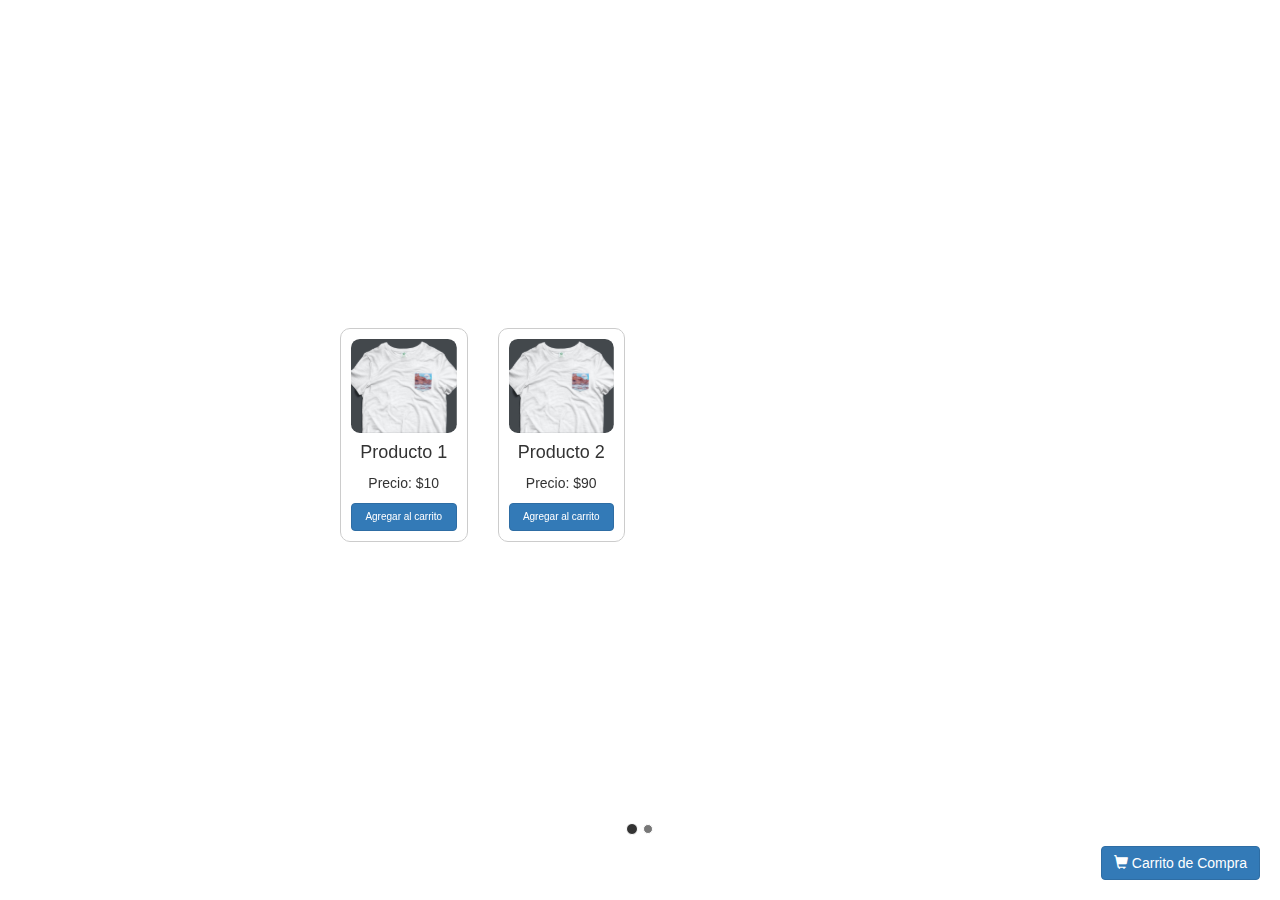
==== index.html @ 8c1e0756 "Add files via upload" ====
<!DOCTYPE html>
<html>

<head>
  <title>Tienda en línea</title>
  <meta name="viewport" content="width=device-width, initial-scale=1">
  <link href="https://cdn.jsdelivr.net/npm/bootstrap@5.3.0/dist/css/bootstrap.min.css" rel="stylesheet" integrity="sha384-9ndCyUaIbzAi2FUVXJi0CjmCapSmO7SnpJef0486qhLnuZ2cdeRhO02iuK6FUUVM" crossorigin="anonymous">
  <link rel="stylesheet" href="https://maxcdn.bootstrapcdn.com/bootstrap/3.3.7/css/bootstrap.min.css">
  <style>
    .product-card {
      border: 1px solid #ccc;
      border-radius: 10px;
      padding: 10px;
      margin-bottom: 10px;
      text-align: center;
    }

    .product-card h4 {
      margin-top: 10px;
    }

    .product-card p {
      margin-bottom: 10px;
    }

    #cart-button {
      position: fixed;
      bottom: 20px;
      right: 20px;
      z-index: 999;
    }

    .carousel-inner {
      margin-bottom: 20px;
    }

    .carousel-control {
      display: none;
    }

    .carousel-indicators {
      bottom: 50px;
    }

    .carousel-indicators li {
      width: 10px;
      height: 10px;
      border-radius: 100%;
      background-color: #777;
    }

    .carousel-indicators .active {
      background-color: #333;
    }

    /* Added CSS */
    .carousel {
      display: flex;
      justify-content: center;
      align-items: center;
      height: 100vh;
    }

    .carousel-inner {
      max-width: 600px;
    }

    /* Added CSS */
    .product-card img {
      width: 100%;
      height: auto;
      object-fit: cover;
    }

    /* Added CSS */
    .add-to-cart {
      width: 100%;
      font-size: 1rem;
    }
  </style>
</head>

<body>
    
  <div class="container">
    <div id="myCarousel" class="carousel slide" data-ride="carousel">
      <!-- Indicators -->
      <ol class="carousel-indicators">
        <li data-target="#myCarousel" data-slide-to="0" class="active"></li>
        <li data-target="#myCarousel" data-slide-to="1"></li>
      </ol>

      <!-- Wrapper for slides -->
      <div class="carousel-inner">
        <div class="item active">
          <div class="row">
            <div class="col-xs-6 col-sm-4 col-md-3">
              <div class="product-card">
                <img src="image 2.svg" alt="Producto 1">
                <div class="product-info">
                  <h4>Producto 1</h4>
                  <p>Precio: $10</p>
                  <button class="btn btn-primary add-to-cart" data-name="Producto 1" data-price="10">Agregar al carrito</button>
                </div>
              </div>
            </div>
            <div class="col-xs-6 col-sm-4 col-md-3">
              <div class="product-card">
                <img src="image 2.svg" alt="Producto 2">
                <div class="product-info">
                  <h4>Producto 2</h4>
                  <p>Precio: $90</p>
                  <button class="btn btn-primary add-to-cart" data-name="Producto 2" data-price="90">Agregar al carrito</button>
                </div>
              </div>
            </div>
          </div>
        </div>

        <div class="item">
          <div class="row">
            <div class="col-xs-6 col-sm-4 col-md-3">
              <div class="product-card">
                <img src="image 2.svg" alt="Producto 3">
                <div class="product-info">
                  <h4>Producto 3</h4>
                  <p>Precio: $30</p>
                  <button class="btn btn-primary add-to-cart" data-name="Producto 3" data-price="30">Agregar al carrito</button>
                </div>
              </div>
            </div>
            <div class="col-xs-6 col-sm-4 col-md-3">
              <div class="product-card">
                <img src="image 2.svg" alt="Producto 4">
                <div class="product-info">
                  <h4>Producto 4</h4>
                  <p>Precio: $40</p>
                  <button class="btn btn-primary add-to-cart" data-name="Producto 4" data-price="40">Agregar al carrito</button>
                </div>
              </div>
            </div>
          </div>
        </div>
      </div>

      <!-- Controls -->
      <a class="left carousel-control" href="#myCarousel" data-slide="prev">
        <span class="glyphicon glyphicon-chevron-left"></span>
      </a>
      <a class="right carousel-control" href="#myCarousel" data-slide="next">
        <span class="glyphicon glyphicon-chevron-right"></span>
      </a>
    </div>

    <a href="carrito.html" id="cart-button" class="btn btn-primary">
      <span class="glyphicon glyphicon-shopping-cart"></span> Carrito de Compra
    </a>
  </div>

  <script src="https://code.jquery.com/jquery-3.5.1.min.js"></script>
  <script src="https://maxcdn.bootstrapcdn.com/bootstrap/3.3.7/js/bootstrap.min.js"></script>
  <script>
    $(document).ready(function() {
      // Agrega el producto al carrito de compra
      $(".add-to-cart").click(function() {
        var name = $(this).data("name");
        var price = $(this).data("price");

        var cartItems = JSON.parse(localStorage.getItem("cartItems")) || [];
        var newItem = {
          name: name,
          price: price
        };
        cartItems.push(newItem);
        localStorage.setItem("cartItems", JSON.stringify(cartItems));
      });
    });
  </script>
</body>

</html>
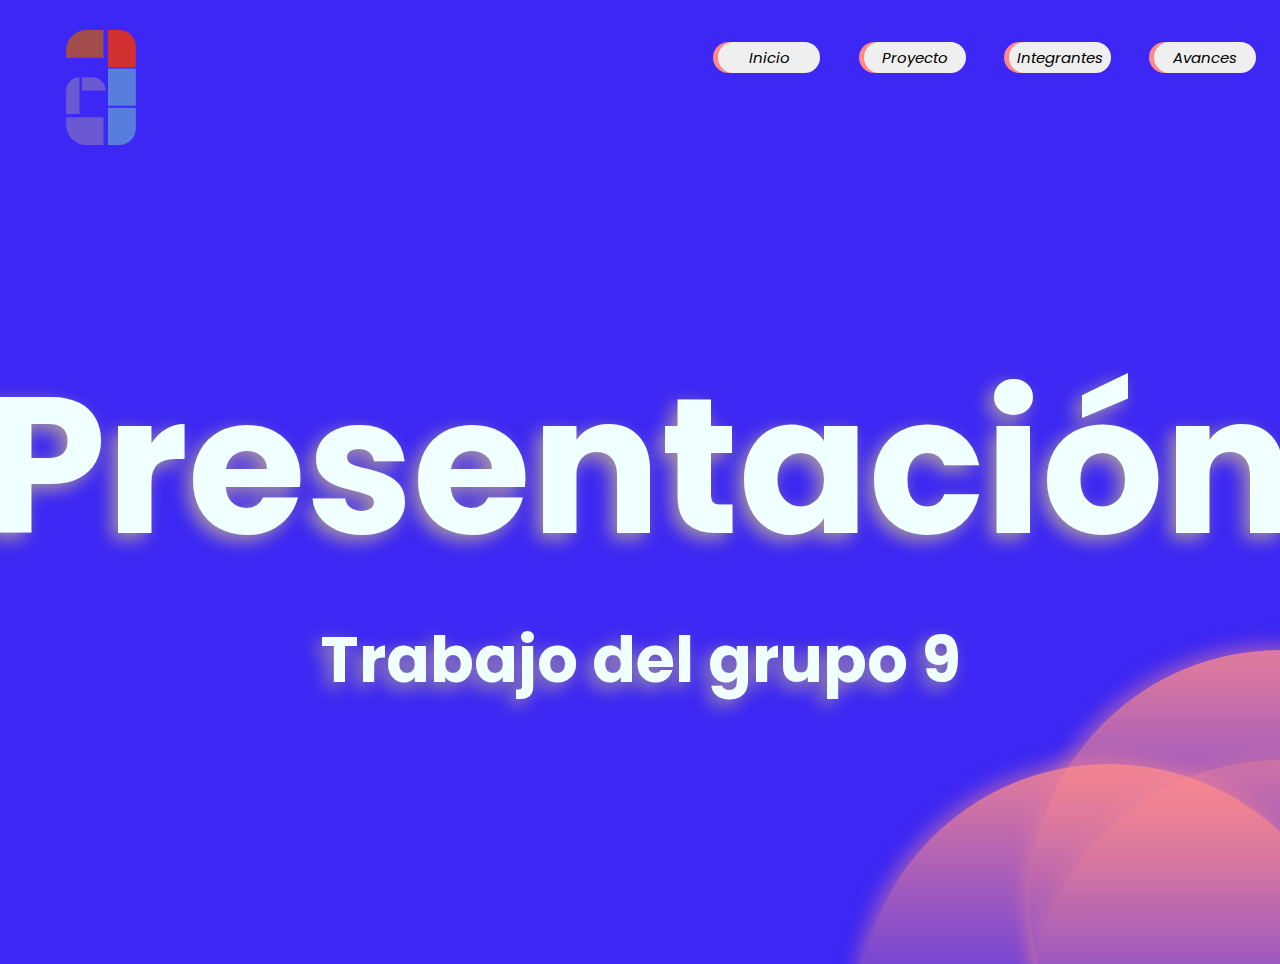
==== commit 3fd843a2: "Add files via upload" ====
--- a/index.html
+++ b/index.html
@@ -1,181 +1,44 @@
 <!DOCTYPE html>
-<html>
+
+<html lang="ES">
+    
 
 <head>
-  <title>Tienda en línea</title>
-  <meta name="viewport" content="width=device-width, initial-scale=1">
-  <link href="https://cdn.jsdelivr.net/npm/bootstrap@5.3.0/dist/css/bootstrap.min.css" rel="stylesheet" integrity="sha384-9ndCyUaIbzAi2FUVXJi0CjmCapSmO7SnpJef0486qhLnuZ2cdeRhO02iuK6FUUVM" crossorigin="anonymous">
-  <link rel="stylesheet" href="https://maxcdn.bootstrapcdn.com/bootstrap/3.3.7/css/bootstrap.min.css">
-  <style>
-    .product-card {
-      border: 1px solid #ccc;
-      border-radius: 10px;
-      padding: 10px;
-      margin-bottom: 10px;
-      text-align: center;
-    }
+    <meta charset="UTF-8">
+    <meta http-equiv="X-UA-Compatible" content="IE=edge">
+    <meta name="viewport" content="width=device-width, initial-scale=1.0">
+    <link rel="stylesheet" href="Estilos/Index.css">
+    <title>Proyecto</title>
+    <link rel="preconnect" href="https://fonts.googleapis.com">
+    <link rel="preconnect" href="https://fonts.gstatic.com" crossorigin>
+    <link href="https://fonts.googleapis.com/css2?family=Poppins:wght@200;300;400&display=swap" rel="stylesheet">
+</head>
+<body>
+    <header>
+        <div id="Links">
+            
+            <nav>
+                <input type="checkbox" id="menu">
+                <label for="menu"> <!--Utilizo la id creada para el checkbox-->  <!--Cualquier caracter puede ir--> </label> 
+                <ul>
+                    <img src="Imagenes/Logo/IndexL1.svg" id="Logo">
+                    <li><button><a href="index.html" style="display: block;">Inicio</a></button></li>
+                    <li><button><a href="inicio.html" style="display: block;">Proyecto</a></button></li>
+                    <li><button><a href="Integrantes.html" style="display: block;">Integrantes</a></button></li>
+                    <li><button><a href="Avances.html" style="display: block;">Avances</a></button></li>
+                  </ul>
+                  </nav>
+                  </div>
+    </header>
+     <main>
+                    <h1 class="scale-up-center">Presentación</h1>
+                    <h2 class="scale-up-ver-bottom">Trabajo del grupo 9</h2>
+        <div class="circles">
+            <div class="Circle1 Circle3"></div>
+            <div class="Circle1 Circle2"></div>
+            <div class="Circle1"></div>
 
-    .product-card h4 {
-      margin-top: 10px;
-    }
-
-    .product-card p {
-      margin-bottom: 10px;
-    }
-
-    #cart-button {
-      position: fixed;
-      bottom: 20px;
-      right: 20px;
-      z-index: 999;
-    }
-
-    .carousel-inner {
-      margin-bottom: 20px;
-    }
-
-    .carousel-control {
-      display: none;
-    }
-
-    .carousel-indicators {
-      bottom: 50px;
-    }
-
-    .carousel-indicators li {
-      width: 10px;
-      height: 10px;
-      border-radius: 100%;
-      background-color: #777;
-    }
-
-    .carousel-indicators .active {
-      background-color: #333;
-    }
-
-    /* Added CSS */
-    .carousel {
-      display: flex;
-      justify-content: center;
-      align-items: center;
-      height: 100vh;
-    }
-
-    .carousel-inner {
-      max-width: 600px;
-    }
-
-    /* Added CSS */
-    .product-card img {
-      width: 100%;
-      height: auto;
-      object-fit: cover;
-    }
-
-    /* Added CSS */
-    .add-to-cart {
-      width: 100%;
-      font-size: 1rem;
-    }
-  </style>
-</head>
-
-<body>
-    
-  <div class="container">
-    <div id="myCarousel" class="carousel slide" data-ride="carousel">
-      <!-- Indicators -->
-      <ol class="carousel-indicators">
-        <li data-target="#myCarousel" data-slide-to="0" class="active"></li>
-        <li data-target="#myCarousel" data-slide-to="1"></li>
-      </ol>
-
-      <!-- Wrapper for slides -->
-      <div class="carousel-inner">
-        <div class="item active">
-          <div class="row">
-            <div class="col-xs-6 col-sm-4 col-md-3">
-              <div class="product-card">
-                <img src="image 2.svg" alt="Producto 1">
-                <div class="product-info">
-                  <h4>Producto 1</h4>
-                  <p>Precio: $10</p>
-                  <button class="btn btn-primary add-to-cart" data-name="Producto 1" data-price="10">Agregar al carrito</button>
-                </div>
-              </div>
-            </div>
-            <div class="col-xs-6 col-sm-4 col-md-3">
-              <div class="product-card">
-                <img src="image 2.svg" alt="Producto 2">
-                <div class="product-info">
-                  <h4>Producto 2</h4>
-                  <p>Precio: $90</p>
-                  <button class="btn btn-primary add-to-cart" data-name="Producto 2" data-price="90">Agregar al carrito</button>
-                </div>
-              </div>
-            </div>
-          </div>
         </div>
-
-        <div class="item">
-          <div class="row">
-            <div class="col-xs-6 col-sm-4 col-md-3">
-              <div class="product-card">
-                <img src="image 2.svg" alt="Producto 3">
-                <div class="product-info">
-                  <h4>Producto 3</h4>
-                  <p>Precio: $30</p>
-                  <button class="btn btn-primary add-to-cart" data-name="Producto 3" data-price="30">Agregar al carrito</button>
-                </div>
-              </div>
-            </div>
-            <div class="col-xs-6 col-sm-4 col-md-3">
-              <div class="product-card">
-                <img src="image 2.svg" alt="Producto 4">
-                <div class="product-info">
-                  <h4>Producto 4</h4>
-                  <p>Precio: $40</p>
-                  <button class="btn btn-primary add-to-cart" data-name="Producto 4" data-price="40">Agregar al carrito</button>
-                </div>
-              </div>
-            </div>
-          </div>
-        </div>
-      </div>
-
-      <!-- Controls -->
-      <a class="left carousel-control" href="#myCarousel" data-slide="prev">
-        <span class="glyphicon glyphicon-chevron-left"></span>
-      </a>
-      <a class="right carousel-control" href="#myCarousel" data-slide="next">
-        <span class="glyphicon glyphicon-chevron-right"></span>
-      </a>
-    </div>
-
-    <a href="carrito.html" id="cart-button" class="btn btn-primary">
-      <span class="glyphicon glyphicon-shopping-cart"></span> Carrito de Compra
-    </a>
-  </div>
-
-  <script src="https://code.jquery.com/jquery-3.5.1.min.js"></script>
-  <script src="https://maxcdn.bootstrapcdn.com/bootstrap/3.3.7/js/bootstrap.min.js"></script>
-  <script>
-    $(document).ready(function() {
-      // Agrega el producto al carrito de compra
-      $(".add-to-cart").click(function() {
-        var name = $(this).data("name");
-        var price = $(this).data("price");
-
-        var cartItems = JSON.parse(localStorage.getItem("cartItems")) || [];
-        var newItem = {
-          name: name,
-          price: price
-        };
-        cartItems.push(newItem);
-        localStorage.setItem("cartItems", JSON.stringify(cartItems));
-      });
-    });
-  </script>
+    </main>
 </body>
-
 </html>
--- a/Estilos/Index.css
+++ b/Estilos/Index.css
@@ -0,0 +1,285 @@
+*{
+    -webkit-box-sizing: border-box;
+    box-sizing: border-box;
+}
+
+html{
+    font-size: 1vw;
+}
+
+body{
+    border: 20px;
+    margin: 0px;
+    background-color: #3C27F4;
+}
+
+header{
+    background-color: transparent;
+    height: 5rem;
+    width: 100%;
+    border: 4px transparent dashed;
+    position: relative;
+    max-width: 100%;
+    top: 2em;
+    display: flex;
+    flex-wrap: wrap;
+    justify-content: flex-end;
+    align-content: center;
+}
+
+a{
+    text-decoration: none;
+    color: black;
+}
+a:hover{
+    color: wheat;
+}
+
+
+li{
+    list-style: none;
+}
+
+div nav ul li{
+    color: brown;
+    display: inline-flex;
+    text-align: justify;
+    font-size: 2em;
+    justify-content: flex-end;
+    margin: 20px;
+}
+
+button{
+    border-radius: 50px;
+    font-style: italic;
+    font-family: 'poppins';
+    height: 31px;
+    width: 102px;
+    font-size: 15px;
+    box-shadow: -5px 0px 0px #ff8787;
+    border: 0px;
+
+}
+button:hover{
+    box-shadow: -5px 0px 0px #6955d2;
+    background: #682a6899;
+    color: wheat;
+}
+#Logo{
+    height: 9rem;
+    width: 12rem;
+    left: 0;
+    margin-left: 20px;
+    top: 0em;
+    position: absolute;
+}
+input{
+    display: none;
+}
+label{
+    display: none;
+}
+
+main{
+    width: 100%;
+    height: 100vh;
+    display: flex;
+    background-color: #3C27F4;
+    flex-direction: column;
+    flex-wrap: nowrap;
+    align-items: center;
+    justify-content: center;
+
+}
+
+h1{
+    font-size: 15em;
+    font-family: 'Poppins', sans-serif;
+    z-index: 1;
+    text-shadow: -6px 6px 18px #bdab91d1;
+    margin: 1px;
+    color: azure;
+}
+
+h2{
+    font-size: 5em;
+    font-family: 'Poppins', sans-serif;
+    z-index: 1;
+    text-shadow: -6px 6px 18px #bdab91d1;
+    margin: 1px;
+    color: azure;
+}
+
+.circles{
+    position: fixed;
+    bottom: 0;
+    right: 0;
+}
+.Circle1{
+    position: absolute;
+    width: 500px;
+    height: 500px;
+    border-radius: 50%;
+    background: linear-gradient(180deg, rgba(255, 139, 139, 0.82) 3.24%, rgba(255, 139, 139, 0.195238) 48.55%, rgba(255, 139, 139, 0) 90.74%);
+    transform: translate(-50%, -50%);
+    box-shadow: -4px -4px 20px #ee829494;
+
+}
+
+.Circle2{
+    top: 110px;
+    opacity: 0.5;
+}
+
+.Circle3{
+    right: -329px;
+    top: 114px;
+}
+
+
+/**Animacion de:  Animista.net**/
+.scale-up-center {
+	-webkit-animation: scale-up-center 0.5s cubic-bezier(0.785, 0.135, 0.150, 0.860) 0.5s both;
+	        animation: scale-up-center 0.5s cubic-bezier(0.785, 0.135, 0.150, 0.860) 0.5s both;
+}
+ @-webkit-keyframes scale-up-center {
+    0% {
+      -webkit-transform: scale(0.5);
+              transform: scale(0.5);
+    }
+    100% {
+      -webkit-transform: scale(1);
+              transform: scale(1);
+    }
+  }
+  @keyframes scale-up-center {
+    0% {
+      -webkit-transform: scale(0.5);
+              transform: scale(0.5);
+    }
+    100% {
+      -webkit-transform: scale(1);
+              transform: scale(1);
+    }
+  }
+
+.scale-up-ver-bottom {
+	-webkit-animation: scale-up-ver-bottom 0.4s cubic-bezier(0.785, 0.135, 0.150, 0.860) 0.1s both;
+	        animation: scale-up-ver-bottom 0.4s cubic-bezier(0.785, 0.135, 0.150, 0.860) 0.1s both;
+}
+
+ @-webkit-keyframes scale-up-ver-bottom {
+    0% {
+      -webkit-transform: scaleY(0.4);
+              transform: scaleY(0.4);
+      -webkit-transform-origin: 0% 100%;
+              transform-origin: 0% 100%;
+              opacity: 0;
+    }
+    50%{
+        opacity: 0;}
+        80%{
+            opacity: 0;}
+    100% {
+      -webkit-transform: scaleY(1);
+              transform: scaleY(1);
+      -webkit-transform-origin: 0% 100%;
+              transform-origin: 0% 100%;
+              opacity: 100;
+    }
+  }
+  @keyframes scale-up-ver-bottom {
+    0% {
+      -webkit-transform: scaleY(0.4);
+              transform: scaleY(0.4);
+      -webkit-transform-origin: 0% 100%;
+              transform-origin: 0% 100%;
+              opacity: 0;
+    }
+
+    50%{
+        opacity: 20;
+    }
+    100% {
+      -webkit-transform: scaleY(1);
+              transform: scaleY(1);
+      -webkit-transform-origin: 0% 100%;
+              transform-origin: 0% 100%;
+    }
+  }
+
+  label{
+    display: none;
+  }
+input{
+    display: none;
+}
+@media all and (max-width: 768px) { /*cuando el dispositivo es como máximo de 700px*/
+    header {
+        height: 20em;
+        display: block;
+    }
+
+    #Logo{
+        display: none;
+    }
+
+    input:checked ~ ul { /*muestra todas el contenido de todas las etiquetas ul */
+        display: block;
+    }
+
+    input:checked ~ label { /*muestra todo el contenido de todas las etiquetas label */
+        background: rgb(255, 104, 104);
+        position: relative;
+        top: 20px;
+    }
+
+    label:hover { /*cambia el color de ☰ */
+        background: #4ea3f3;
+
+    }
+
+    li { /*elimina el margen  de cada botón */
+        margin: 0px;
+        text-align: left;
+    }
+
+    label { /* dibuja la etiqueta ☰  con formato botón */
+        box-sizing: border-box;
+        display: block;
+        border-radius: 5px;
+        width: 30px;
+        height: 30px;
+        line-height: 30px;
+        font-weight: bold;
+        text-align: center;
+        user-select: none;
+        background-color: #4ea3f3;
+    }
+
+    nav{
+        margin-right: 35px;
+    }
+
+
+    ul { /*deja de mostrar el bloque contenedor de los botones horizontales */
+        display: none;
+    }
+    ul li a {
+        text-decoration: none;
+        color: black;
+    }
+    
+        ul li a:hover {
+            color: red;
+        }
+    
+        div nav ul li{
+            display: flex;
+            flex-direction: row;
+            justify-content: flex-start;
+        }
+    button{
+        border-radius: 0px;
+    }    
+    }
